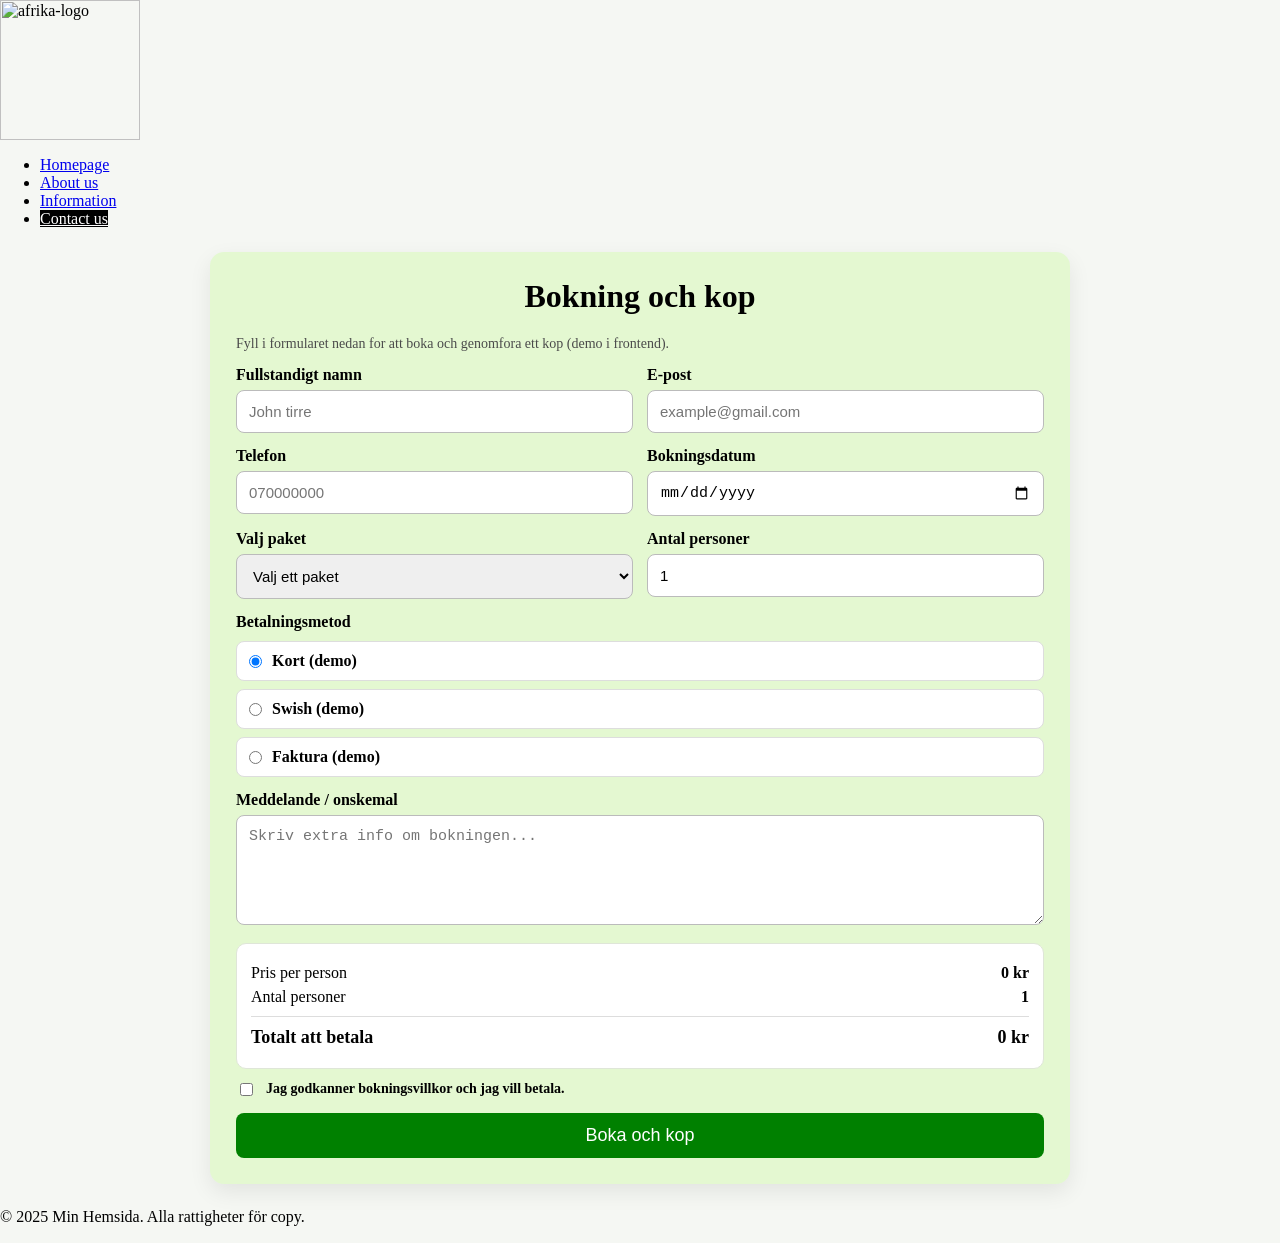
==== contakt.html @ 3421997f "ny contakt.html har adderat" ====
<head>
    <meta charset="UTF-8">
    <meta name="viewport" content="width=device-width, initial-scale=1.0">
    <title>Bokning och köp</title>
    <link rel="stylesheet" href="pro.css">
    <style>
        body {
            padding: 0;
            margin: 0;
            background: #f5f7f3;
        }

        .booking-wrap {
            max-width: 860px;
            margin: 24px auto;
            padding: 0 16px;
        }

        .booking-card {
            border: none;
            border-radius: 14px;
            padding: 26px;
            background-color: rgba(119, 255, 0, 0.14);
            box-shadow: 0 8px 22px rgba(0, 0, 0, 0.08);
        }

        .booking-card h1 {
            margin-top: 0;
            text-align: center;
        }

        .grid {
            display: grid;
            grid-template-columns: repeat(2, minmax(0, 1fr));
            gap: 14px;
        }

        .field {
            display: flex;
            flex-direction: column;
            gap: 6px;
        }

        .field.full {
            grid-column: 1 / -1;
        }

        label {
            font-size: 16px;
            font-weight: 600;
        }

        input,
        select,
        textarea {
            width: 100%;
            padding: 12px;
            border-radius: 8px;
            border: 1px solid #bbb;
            font-size: 15px;
            box-sizing: border-box;
        }

        textarea {
            resize: vertical;
            min-height: 110px;
        }

        .payment-options {
            display: grid;
            gap: 8px;
            margin-top: 4px;
        }

        .payment-option {
            display: flex;
            align-items: center;
            gap: 10px;
            background: white;
            border: 1px solid #ddd;
            border-radius: 8px;
            padding: 10px 12px;
        }

        .payment-option input {
            width: auto;
            margin: 0;
        }

        .summary {
            margin-top: 18px;
            background: #fff;
            border-radius: 10px;
            border: 1px solid #dfe6d8;
            padding: 14px;
        }

        .summary-row {
            display: flex;
            justify-content: space-between;
            gap: 12px;
            margin: 6px 0;
        }

        .summary-row.total {
            font-weight: 700;
            font-size: 18px;
            border-top: 1px solid #ddd;
            padding-top: 10px;
            margin-top: 10px;
        }

        .lab2 {
            padding: 12px;
            width: 100%;
            font-size: 18px;
            border-radius: 8px;
            background-color: green;
            color: white;
            border: none;
            text-align: center;
            margin-top: 14px;
        }

        .lab2:hover {
            background-color: rgb(64, 226, 64);
            cursor: pointer;
        }

        .muted {
            color: #4b4b4b;
            font-size: 14px;
            margin-top: 8px;
        }

        .checkbox-line {
            display: flex;
            align-items: flex-start;
            gap: 10px;
            margin-top: 12px;
            font-size: 14px;
        }

        .checkbox-line input {
            width: auto;
            margin-top: 2px;
        }

        .result {
            margin-top: 16px;
            padding: 14px;
            border-radius: 8px;
            background: #eaf9e5;
            border: 1px solid #b4dfac;
            display: none;
        }

        .warning {
            margin-top: 10px;
            padding: 10px;
            border-radius: 8px;
            background: #fff6d8;
            border: 1px solid #f0d87a;
            font-size: 14px;
        }

        @media (max-width: 700px) {
            .grid {
                grid-template-columns: 1fr;
            }
        }
    </style>
</head>

<body>

    <div class="item_upp">
        <header>
            <img src="afrika-logo.jpg" alt="afrika-logo" class="afrika-logo" width="140" height="140">
        </header>

        <nav>
            <ul>
                <li><a href="index.html">Homepage</a></li>
                <li><a href="Aboutus.html">About us</a></li>
                <li><a href="info.html">Information</a></li>
                <li><a href="#" style="background: black; color: white; cursor: default;">Contact us</a></li>
            </ul>
        </nav>
    </div>

    <main class="booking-wrap">
        <form id="bookingForm" class="booking-card">
            <h1>Bokning och kop</h1>
            <p class="muted">Fyll i formularet nedan for att boka och genomfora ett kop (demo i frontend).</p>

            <div class="grid">
                <div class="field">
                    <label for="fullName">Fullstandigt namn</label>
                    <input type="text" id="fullName" name="fullName" placeholder="John tirre" required>
                </div>

                <div class="field">
                    <label for="email">E-post</label>
                    <input type="email" id="email" name="email" placeholder="example@gmail.com" required>
                </div>

                <div class="field">
                    <label for="phone">Telefon</label>
                    <input type="tel" id="phone" name="phone" placeholder="070000000" required>
                </div>

                <div class="field">
                    <label for="travelDate">Bokningsdatum</label>
                    <input type="date" id="travelDate" name="travelDate" required>
                </div>

                <div class="field">
                    <label for="packageType">Valj paket</label>
                    <select id="packageType" name="packageType" required>
                        <option value="">Valj ett paket</option>
                        <option value="Weekend" data-price="1499">Weekendpaket - 1499 kr/person</option>
                        <option value="Kulturresa" data-price="2499">Kulturresa - 2499 kr/person</option>
                        <option value="Safari" data-price="3999">Safari - 3999 kr/person</option>
                    </select>
                </div>

                <div class="field">
                    <label for="guests">Antal personer</label>
                    <input type="number" id="guests" name="guests" min="1" max="20" value="1" required>
                </div>

                <div class="field full">
                    <label>Betalningsmetod</label>
                    <div class="payment-options">
                        <label class="payment-option"><input type="radio" name="paymentMethod" value="Kort" checked>
                            Kort
                            (demo)</label>
                        <label class="payment-option"><input type="radio" name="paymentMethod" value="Swish"> Swish
                            (demo)</label>
                        <label class="payment-option"><input type="radio" name="paymentMethod" value="Faktura"> Faktura
                            (demo)</label>
                    </div>
                </div>

                <div class="field full">
                    <label for="message">Meddelande / onskemal</label>
                    <textarea name="message" id="message" placeholder="Skriv extra info om bokningen..."></textarea>
                </div>
            </div>

            <section class="summary" aria-live="polite">
                <div class="summary-row">
                    <span>Pris per person</span>
                    <strong id="pricePerPerson">0 kr</strong>
                </div>
                <div class="summary-row">
                    <span>Antal personer</span>
                    <strong id="guestCount">1</strong>
                </div>
                <div class="summary-row total">
                    <span>Totalt att betala</span>
                    <strong id="totalPrice">0 kr</strong>
                </div>
            </section>

            <label class="checkbox-line">
                <input type="checkbox" id="terms" required>
                <span>Jag godkanner bokningsvillkor och jag vill betala.</span>
            </label>

            <!---- <div class="warning">
        Riktig betalning (Stripe/Klarna/Swish API) kraver backend och API-nycklar. Denna version sparar bokningen lokalt
        i webblasaren.
      </div> -->

            <button type="submit" class="lab2">Boka och kop</button>

            <div id="bookingResult" class="result"></div>
        </form>
    </main>

    <footer class="foot">
        <p>&copy; 2025 Min Hemsida. Alla rattigheter för copy.</p>
    </footer>

    <script>
        (function () {
            const form = document.getElementById("bookingForm");
            const packageType = document.getElementById("packageType");
            const guests = document.getElementById("guests");
            const travelDate = document.getElementById("travelDate");
            const pricePerPersonEl = document.getElementById("pricePerPerson");
            const guestCountEl = document.getElementById("guestCount");
            const totalPriceEl = document.getElementById("totalPrice");
            const resultEl = document.getElementById("bookingResult");

            const today = new Date();
            const isoToday = new Date(today.getTime() - today.getTimezoneOffset() * 60000).toISOString().split("T")[0];
            travelDate.min = isoToday;

            function formatPrice(value) {
                return Number(value || 0).toLocaleString("sv-SE") + " kr";
            }

            function getSelectedPrice() {
                const option = packageType.options[packageType.selectedIndex];
                return option ? Number(option.dataset.price || 0) : 0;
            }

            function updateSummary() {
                const price = getSelectedPrice();
                const count = Math.max(1, Number(guests.value || 1));
                const total = price * count;

                pricePerPersonEl.textContent = formatPrice(price);
                guestCountEl.textContent = String(count);
                totalPriceEl.textContent = formatPrice(total);
            }

            packageType.addEventListener("change", updateSummary);
            guests.addEventListener("input", updateSummary);
            updateSummary();

            form.addEventListener("submit", function (event) {
                event.preventDefault();

                if (!form.reportValidity()) {
                    return;
                }

                const selectedDate = new Date(travelDate.value + "T00:00:00");
                const now = new Date();
                now.setHours(0, 0, 0, 0);

                if (selectedDate < now) {
                    alert("Valj ett bokningsdatum idag eller senare.");
                    return;
                }

                const paymentMethod = form.querySelector('input[name="paymentMethod"]:checked').value;
                const price = getSelectedPrice();
                const count = Math.max(1, Number(guests.value || 1));
                const total = price * count;
                const bookingId = "BK-" + Date.now().toString().slice(-8);

                const booking = {
                    bookingId: bookingId,
                    fullName: form.fullName.value.trim(),
                    email: form.email.value.trim(),
                    phone: form.phone.value.trim(),
                    travelDate: form.travelDate.value,
                    packageType: form.packageType.value,
                    guests: count,
                    paymentMethod: paymentMethod,
                    message: form.message.value.trim(),
                    total: total,
                    createdAt: new Date().toISOString()
                };

                const existing = JSON.parse(localStorage.getItem("bookings") || "[]");
                existing.push(booking);
                localStorage.setItem("bookings", JSON.stringify(existing));

                resultEl.style.display = "block";
                resultEl.innerHTML =
                    "<strong>Bokning skapad!</strong><br>" +
                    "Bokningsnummer: <strong>" + bookingId + "</strong><br>" +
                    "Paket: " + booking.packageType + "<br>" +
                    "Datum: " + booking.travelDate + "<br>" +
                    "Betalning: " + booking.paymentMethod + " (demo)<br>" +
                    "Total: <strong>" + formatPrice(total) + "</strong>";

                form.reset();
                guests.value = 1;
                travelDate.min = isoToday;
                updateSummary();
            });
        })();
    </script>
</body>

</html>
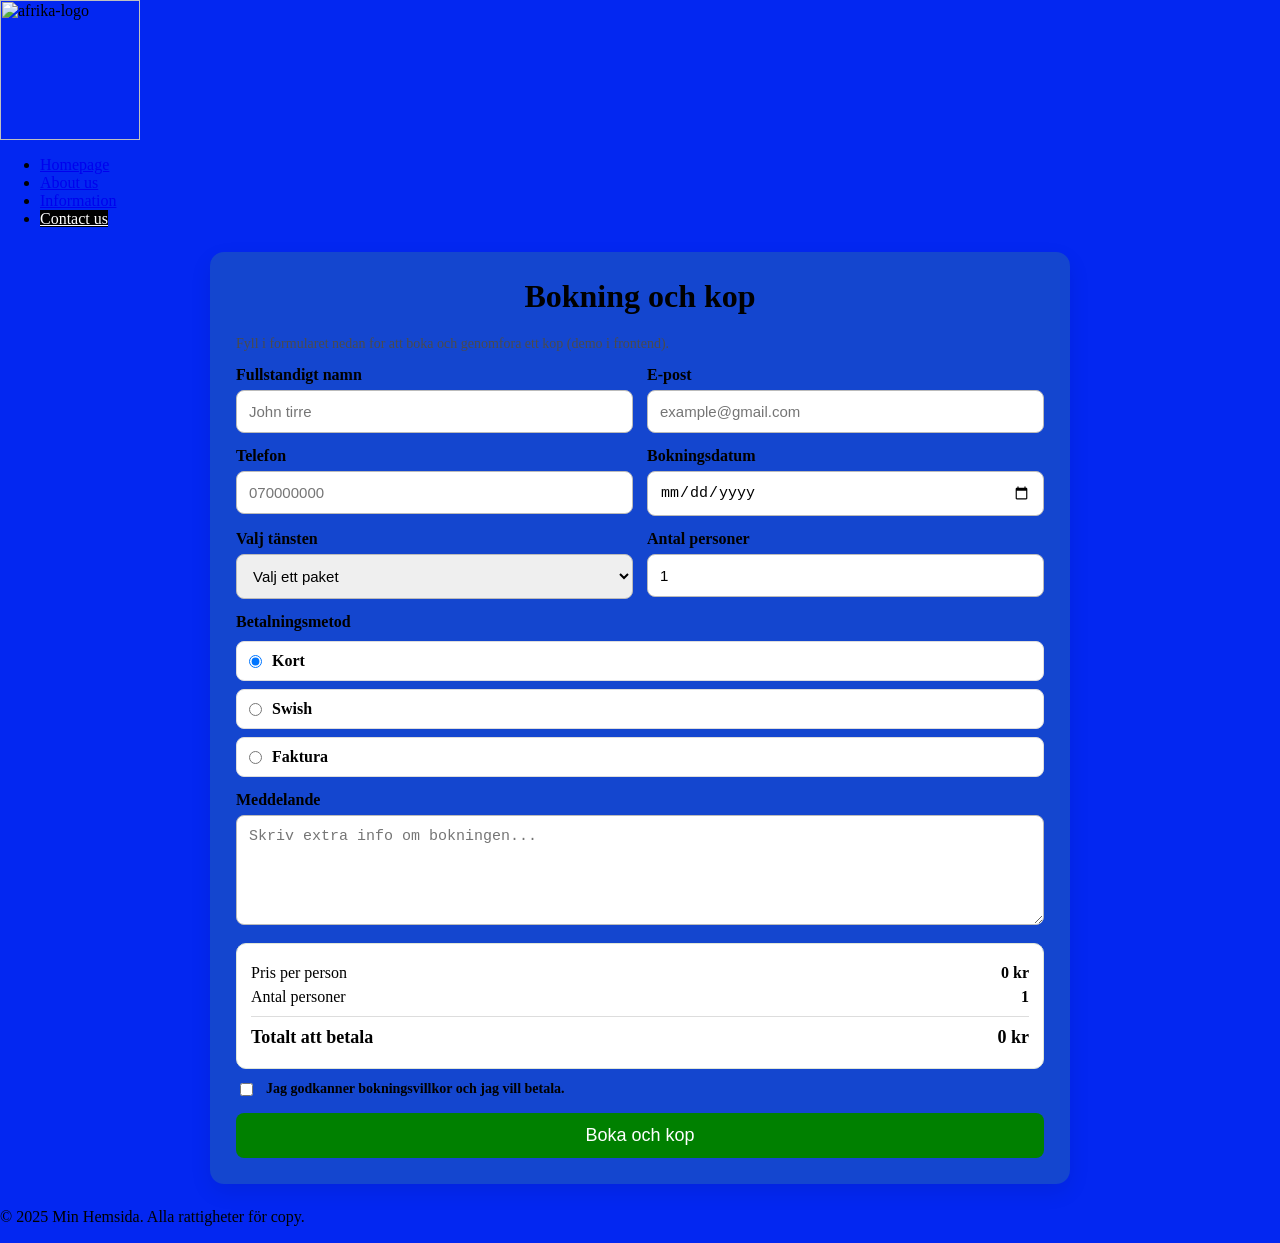
==== commit 9e540549: "ändrade liner på alla filer" ====
--- a/contakt.html
+++ b/contakt.html
@@ -7,7 +7,7 @@
         body {
             padding: 0;
             margin: 0;
-            background: #f5f7f3;
+            background: #0327f1;
         }
 
         .booking-wrap {
@@ -216,12 +216,12 @@
                 </div>
 
                 <div class="field">
-                    <label for="packageType">Valj paket</label>
+                    <label for="packageType">Valj tänsten</label>
                     <select id="packageType" name="packageType" required>
                         <option value="">Valj ett paket</option>
-                        <option value="Weekend" data-price="1499">Weekendpaket - 1499 kr/person</option>
-                        <option value="Kulturresa" data-price="2499">Kulturresa - 2499 kr/person</option>
-                        <option value="Safari" data-price="3999">Safari - 3999 kr/person</option>
+                        <option value="Skolan" data-price="1499">skolan - 1499 kr/person</option>
+                        <option value="Kulter" data-price="2499">Kulter- 2499 kr/person</option>
+                        <option value="Brolop" data-price="3999">- 3999 kr/person</option>
                     </select>
                 </div>
 
@@ -235,16 +235,16 @@
                     <div class="payment-options">
                         <label class="payment-option"><input type="radio" name="paymentMethod" value="Kort" checked>
                             Kort
-                            (demo)</label>
+                            </label>
                         <label class="payment-option"><input type="radio" name="paymentMethod" value="Swish"> Swish
-                            (demo)</label>
+                            </label>
                         <label class="payment-option"><input type="radio" name="paymentMethod" value="Faktura"> Faktura
-                            (demo)</label>
+                            </label>
                     </div>
                 </div>
 
                 <div class="field full">
-                    <label for="message">Meddelande / onskemal</label>
+                    <label for="message">Meddelande</label>
                     <textarea name="message" id="message" placeholder="Skriv extra info om bokningen..."></textarea>
                 </div>
             </div>
@@ -269,10 +269,6 @@
                 <span>Jag godkanner bokningsvillkor och jag vill betala.</span>
             </label>
 
-            <!---- <div class="warning">
-        Riktig betalning (Stripe/Klarna/Swish API) kraver backend och API-nycklar. Denna version sparar bokningen lokalt
-        i webblasaren.
-      </div> -->
 
             <button type="submit" class="lab2">Boka och kop</button>
 
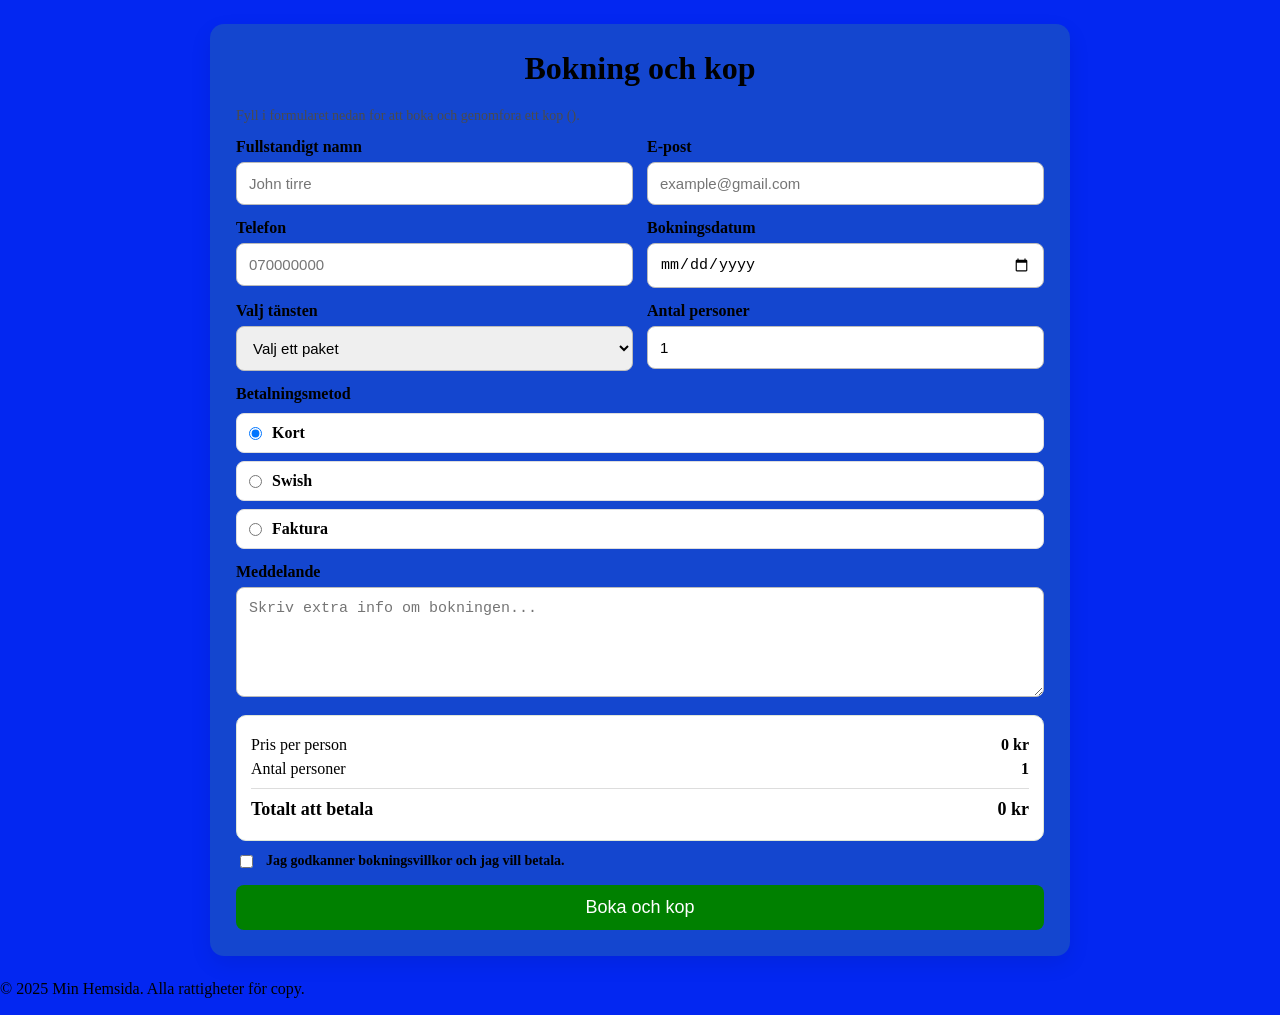
==== commit 96cef3a5: "rol och titel" ====
--- a/contakt.html
+++ b/contakt.html
@@ -173,26 +173,10 @@
 </head>
 
 <body>
-
-    <div class="item_upp">
-        <header>
-            <img src="afrika-logo.jpg" alt="afrika-logo" class="afrika-logo" width="140" height="140">
-        </header>
-
-        <nav>
-            <ul>
-                <li><a href="index.html">Homepage</a></li>
-                <li><a href="Aboutus.html">About us</a></li>
-                <li><a href="info.html">Information</a></li>
-                <li><a href="#" style="background: black; color: white; cursor: default;">Contact us</a></li>
-            </ul>
-        </nav>
-    </div>
-
     <main class="booking-wrap">
         <form id="bookingForm" class="booking-card">
             <h1>Bokning och kop</h1>
-            <p class="muted">Fyll i formularet nedan for att boka och genomfora ett kop (demo i frontend).</p>
+            <p class="muted">Fyll i formularet nedan for att boka och genomfora ett kop ().</p>
 
             <div class="grid">
                 <div class="field">
@@ -235,11 +219,11 @@
                     <div class="payment-options">
                         <label class="payment-option"><input type="radio" name="paymentMethod" value="Kort" checked>
                             Kort
-                            </label>
+                        </label>
                         <label class="payment-option"><input type="radio" name="paymentMethod" value="Swish"> Swish
-                            </label>
+                        </label>
                         <label class="payment-option"><input type="radio" name="paymentMethod" value="Faktura"> Faktura
-                            </label>
+                        </label>
                     </div>
                 </div>
 
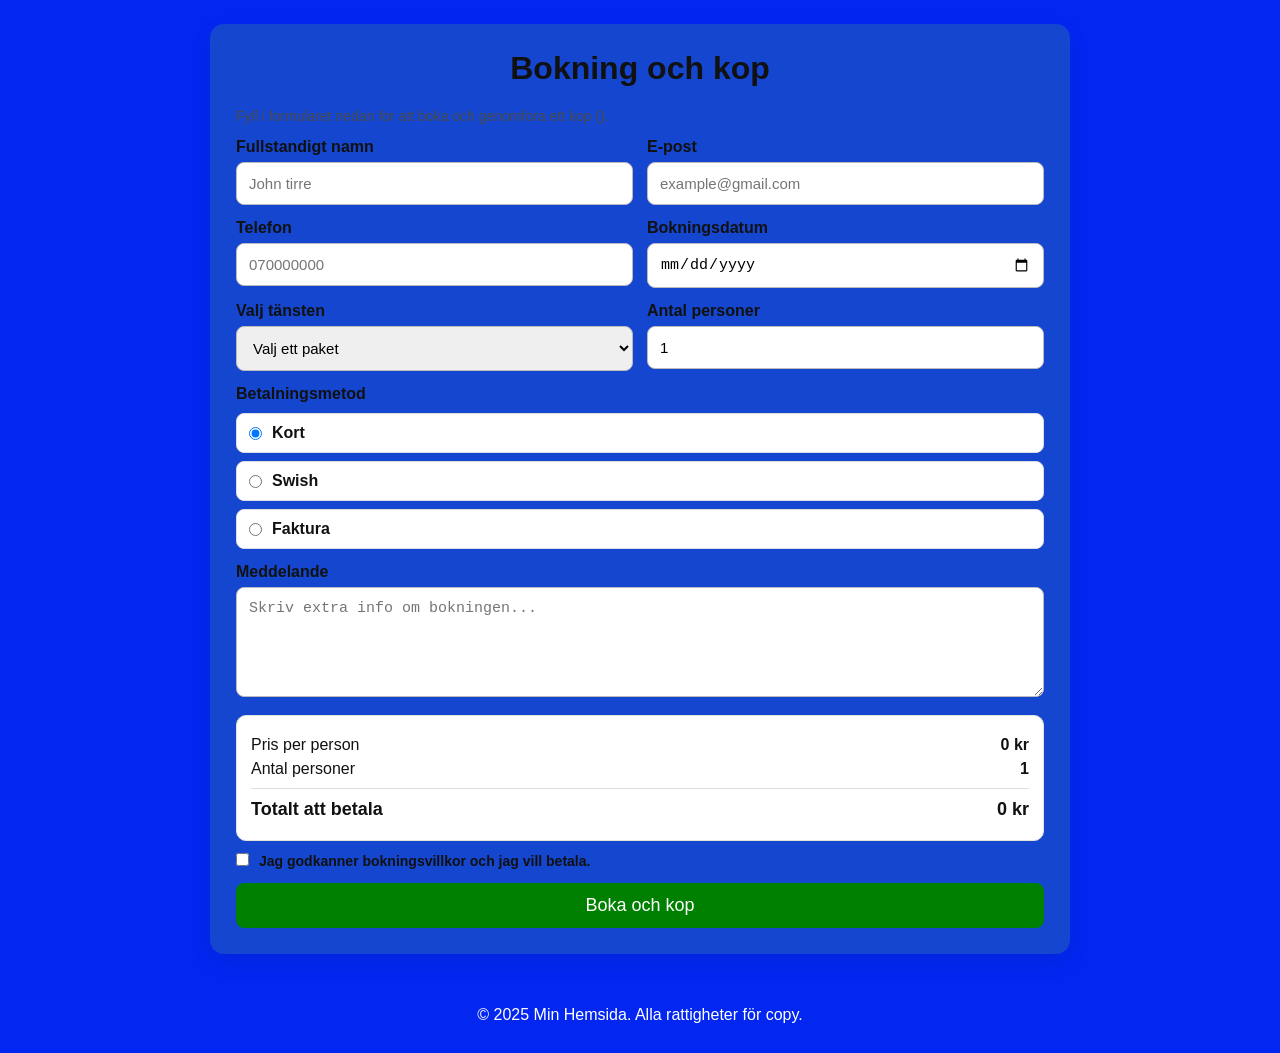
==== commit 08b52a02: "forkortad css" ====
--- a/contakt.html
+++ b/contakt.html
@@ -2,177 +2,10 @@
     <meta charset="UTF-8">
     <meta name="viewport" content="width=device-width, initial-scale=1.0">
     <title>Bokning och köp</title>
-    <link rel="stylesheet" href="pro.css">
-    <style>
-        body {
-            padding: 0;
-            margin: 0;
-            background: #0327f1;
-        }
-
-        .booking-wrap {
-            max-width: 860px;
-            margin: 24px auto;
-            padding: 0 16px;
-        }
-
-        .booking-card {
-            border: none;
-            border-radius: 14px;
-            padding: 26px;
-            background-color: rgba(119, 255, 0, 0.14);
-            box-shadow: 0 8px 22px rgba(0, 0, 0, 0.08);
-        }
-
-        .booking-card h1 {
-            margin-top: 0;
-            text-align: center;
-        }
-
-        .grid {
-            display: grid;
-            grid-template-columns: repeat(2, minmax(0, 1fr));
-            gap: 14px;
-        }
-
-        .field {
-            display: flex;
-            flex-direction: column;
-            gap: 6px;
-        }
-
-        .field.full {
-            grid-column: 1 / -1;
-        }
-
-        label {
-            font-size: 16px;
-            font-weight: 600;
-        }
-
-        input,
-        select,
-        textarea {
-            width: 100%;
-            padding: 12px;
-            border-radius: 8px;
-            border: 1px solid #bbb;
-            font-size: 15px;
-            box-sizing: border-box;
-        }
-
-        textarea {
-            resize: vertical;
-            min-height: 110px;
-        }
-
-        .payment-options {
-            display: grid;
-            gap: 8px;
-            margin-top: 4px;
-        }
-
-        .payment-option {
-            display: flex;
-            align-items: center;
-            gap: 10px;
-            background: white;
-            border: 1px solid #ddd;
-            border-radius: 8px;
-            padding: 10px 12px;
-        }
-
-        .payment-option input {
-            width: auto;
-            margin: 0;
-        }
-
-        .summary {
-            margin-top: 18px;
-            background: #fff;
-            border-radius: 10px;
-            border: 1px solid #dfe6d8;
-            padding: 14px;
-        }
-
-        .summary-row {
-            display: flex;
-            justify-content: space-between;
-            gap: 12px;
-            margin: 6px 0;
-        }
-
-        .summary-row.total {
-            font-weight: 700;
-            font-size: 18px;
-            border-top: 1px solid #ddd;
-            padding-top: 10px;
-            margin-top: 10px;
-        }
-
-        .lab2 {
-            padding: 12px;
-            width: 100%;
-            font-size: 18px;
-            border-radius: 8px;
-            background-color: green;
-            color: white;
-            border: none;
-            text-align: center;
-            margin-top: 14px;
-        }
-
-        .lab2:hover {
-            background-color: rgb(64, 226, 64);
-            cursor: pointer;
-        }
-
-        .muted {
-            color: #4b4b4b;
-            font-size: 14px;
-            margin-top: 8px;
-        }
-
-        .checkbox-line {
-            display: flex;
-            align-items: flex-start;
-            gap: 10px;
-            margin-top: 12px;
-            font-size: 14px;
-        }
-
-        .checkbox-line input {
-            width: auto;
-            margin-top: 2px;
-        }
-
-        .result {
-            margin-top: 16px;
-            padding: 14px;
-            border-radius: 8px;
-            background: #eaf9e5;
-            border: 1px solid #b4dfac;
-            display: none;
-        }
-
-        .warning {
-            margin-top: 10px;
-            padding: 10px;
-            border-radius: 8px;
-            background: #fff6d8;
-            border: 1px solid #f0d87a;
-            font-size: 14px;
-        }
-
-        @media (max-width: 700px) {
-            .grid {
-                grid-template-columns: 1fr;
-            }
-        }
-    </style>
+    <link rel="stylesheet" href="index.css">
 </head>
 
-<body>
+<body class="booking-page">
     <main class="booking-wrap">
         <form id="bookingForm" class="booking-card">
             <h1>Bokning och kop</h1>
@@ -360,4 +193,4 @@
     </script>
 </body>
 
-</html>+</html>
--- a/index.css
+++ b/index.css
@@ -0,0 +1,76 @@
+body {
+  margin: 0;
+  font-family: Arial, sans-serif;
+  background: #f3f4f6;
+  color: #111;
+}
+.hero { background: linear-gradient(180deg, #5b2a7a, #4a2163); padding: 34px 16px 26px; text-align: center; color: #fff; }
+.hero__title { margin: 0; font-weight: 600; letter-spacing: .3px; }
+.hero__nav { padding: 1%; margin-top: 14px; display: flex; justify-content: center; gap: 20px; }
+.hero__nav a { color: #fff; text-decoration: none; opacity: .9; }
+.hero__nav a:hover { opacity: 1; text-decoration: underline; }
+.container { max-width: 980px; margin: 18px auto; padding: 0 16px; }
+.panel { background: #fff; border-radius: 12px; padding: 18px; margin: 16px 0; box-shadow: 0 6px 18px rgba(0,0,0,.06); }
+.muted { color: #555; }
+.section-head { margin-top: 12px; }
+.grid { margin-top: 12px; display: grid; grid-template-columns: repeat(auto-fit, minmax(190px, 1fr)); gap: 12px; }
+.staff-card {
+  background: #edf0f2;
+  border-radius: 12px;
+  padding: 14px;
+  min-height: 120px;
+  display: flex;
+  flex-direction: column;
+  justify-content: space-between;
+}
+.staff-card__name { margin: 0 0 6px; font-size: 18px; }
+.staff-card__role { margin: 0; font-size: 14px; color: #333; opacity: .9; }
+.staff-card__actions { display: flex; gap: 10px; margin-top: 12px; }
+.btn-outline { border: 1px solid #1b1b1b; background: #fff; padding: 8px 10px; border-radius: 8px; cursor: pointer; }
+.btn-outline:hover { filter: brightness(0.96); }
+.staff-card--highlight { border: 2px solid #1b1b1b; }
+.form { max-width: 560px; display: grid; gap: 12px; }
+.form__row { display: grid; gap: 6px; }
+input, textarea { width: 100%; border: 1px solid #cfd4d9; border-radius: 10px; padding: 10px 12px; font-size: 14px; outline: none; }
+textarea { min-height: 110px; resize: vertical; }
+input:focus, textarea:focus { border-color: #5b2a7a; }
+.btn { width: fit-content; border: 0; background: #5b2a7a; color: #fff; padding: 10px 14px; border-radius: 10px; cursor: pointer; }
+.btn:hover { filter: brightness(0.95); }
+.status { margin: 0; font-size: 14px; }
+.footer { background: #4a2163; color: #fff; text-align: center; padding: 12px; }
+.booking-page { margin: 0; background: #0327f1; }
+.booking-page .booking-wrap { max-width: 860px; margin: 24px auto; padding: 0 16px; }
+.booking-page .booking-card { border: 0; border-radius: 14px; padding: 26px; background: rgba(119,255,0,.14); box-shadow: 0 8px 22px rgba(0,0,0,.08); }
+.booking-page .booking-card h1 { margin-top: 0; text-align: center; }
+.booking-page .grid { display: grid; grid-template-columns: repeat(2, minmax(0, 1fr)); gap: 14px; }
+.booking-page .field { display: flex; flex-direction: column; gap: 6px; }
+.booking-page .field.full { grid-column: 1 / -1; }
+.booking-page label { font-size: 16px; font-weight: 600; }
+.booking-page input,
+.booking-page select,
+.booking-page textarea {
+  width: 100%;
+  padding: 12px;
+  border: 1px solid #bbb;
+  border-radius: 8px;
+  box-sizing: border-box;
+  font-size: 15px;
+}
+.booking-page textarea { min-height: 110px; resize: vertical; }
+.booking-page .payment-options { margin-top: 4px; display: grid; gap: 8px; }
+.booking-page .payment-option { display: flex; align-items: center; gap: 10px; padding: 10px 12px; background: #fff; border: 1px solid #ddd; border-radius: 8px; }
+.booking-page .payment-option input,
+.booking-page .checkbox-line input { width: auto; margin: 0; }
+.booking-page .summary { margin-top: 18px; padding: 14px; background: #fff; border: 1px solid #dfe6d8; border-radius: 10px; }
+.booking-page .summary-row { margin: 6px 0; display: flex; justify-content: space-between; gap: 12px; }
+.booking-page .summary-row.total { margin-top: 10px; padding-top: 10px; border-top: 1px solid #ddd; font-size: 18px; font-weight: 700; }
+.booking-page .lab2 { width: 100%; margin-top: 14px; padding: 12px; border: 0; border-radius: 8px; background: green; color: #fff; font-size: 18px; text-align: center; }
+.booking-page .lab2:hover { cursor: pointer; background: rgb(64,226,64); }
+.booking-page .muted { margin-top: 8px; font-size: 14px; color: #4b4b4b; }
+.booking-page .checkbox-line { margin-top: 12px; display: flex; align-items: flex-start; gap: 10px; font-size: 14px; }
+.booking-page .result { display: none; margin-top: 16px; padding: 14px; background: #eaf9e5; border: 1px solid #b4dfac; border-radius: 8px; }
+.booking-page .warning { margin-top: 10px; padding: 10px; font-size: 14px; background: #fff6d8; border: 1px solid #f0d87a; border-radius: 8px; }
+.booking-page .foot { color: #fff; text-align: center; padding: 12px; }
+@media (max-width: 700px) {
+  .booking-page .grid { grid-template-columns: 1fr; }
+}
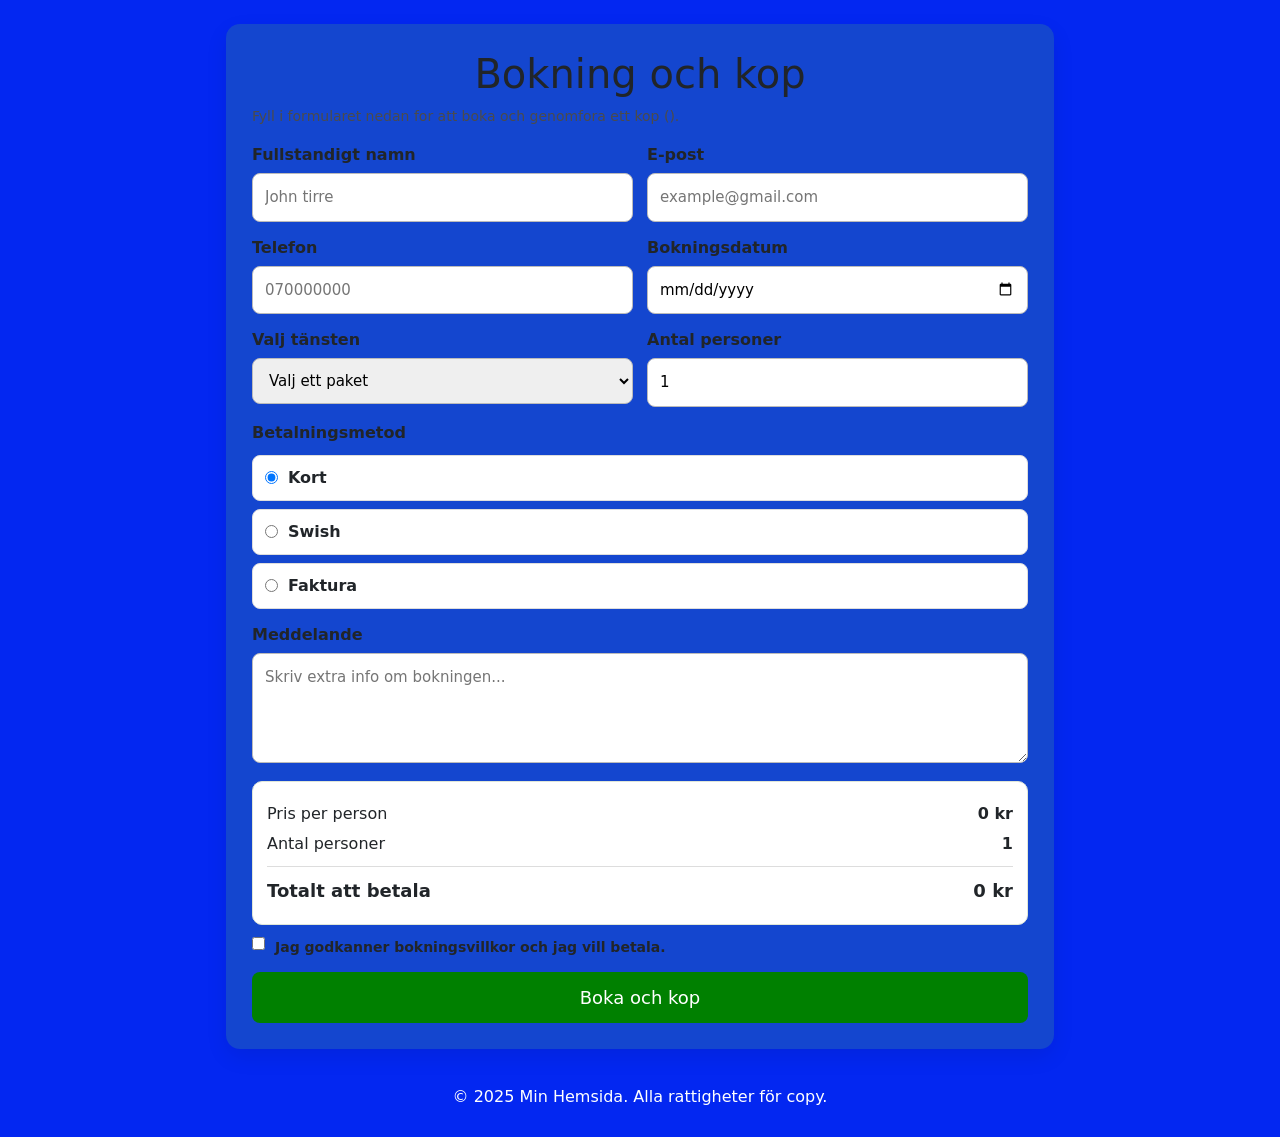
==== commit 3d2df424: "adderad navbar med Boostrap.justerade css." ====
--- a/contakt.html
+++ b/contakt.html
@@ -3,6 +3,9 @@
     <meta name="viewport" content="width=device-width, initial-scale=1.0">
     <title>Bokning och köp</title>
     <link rel="stylesheet" href="index.css">
+    <link href="https://cdn.jsdelivr.net/npm/bootstrap@5.3.8/dist/css/bootstrap.min.css" rel="stylesheet"
+        integrity="sha384-sRIl4kxILFvY47J16cr9ZwB07vP4J8+LH7qKQnuqkuIAvNWLzeN8tE5YBujZqJLB" crossorigin="anonymous">
+
 </head>
 
 <body class="booking-page">
@@ -191,6 +194,9 @@
             });
         })();
     </script>
+    <script src="https://cdn.jsdelivr.net/npm/bootstrap@5.3.8/dist/js/bootstrap.bundle.min.js"
+        integrity="sha384-FKyoEForCGlyvwx9Hj09JcYn3nv7wiPVlz7YYwJrWVcXK/BmnVDxM+D2scQbITxI"
+        crossorigin="anonymous"></script>
 </body>
 
-</html>
+</html>
--- a/index.css
+++ b/index.css
@@ -1,19 +1,39 @@
 body {
   margin: 0;
-  font-family: Arial, sans-serif;
-  background: #f3f4f6;
+  background: #1e3602;
   color: #111;
 }
-.hero { background: linear-gradient(180deg, #5b2a7a, #4a2163); padding: 34px 16px 26px; text-align: center; color: #fff; }
-.hero__title { margin: 0; font-weight: 600; letter-spacing: .3px; }
-.hero__nav { padding: 1%; margin-top: 14px; display: flex; justify-content: center; gap: 20px; }
-.hero__nav a { color: #fff; text-decoration: none; opacity: .9; }
-.hero__nav a:hover { opacity: 1; text-decoration: underline; }
-.container { max-width: 980px; margin: 18px auto; padding: 0 16px; }
-.panel { background: #fff; border-radius: 12px; padding: 18px; margin: 16px 0; box-shadow: 0 6px 18px rgba(0,0,0,.06); }
-.muted { color: #555; }
-.section-head { margin-top: 12px; }
-.grid { margin-top: 12px; display: grid; grid-template-columns: repeat(auto-fit, minmax(190px, 1fr)); gap: 12px; }
+
+.container {
+
+  max-width: 980px;
+  margin: 18px auto;
+  padding: 0 16px;
+}
+
+.Ilza {
+  background: #fff;
+  border-radius: 12px;
+  padding: 18px;
+  margin: 16px 0;
+  box-shadow: 0 6px 18px rgba(0, 0, 0, .06);
+}
+
+.Jaber {
+  color: #555;
+}
+
+.section-head {
+  margin-top: 12px;
+}
+
+.pro1 {
+  margin-top: 12px;
+  display: grid;
+  grid-template-columns: repeat(auto-fit, minmax(190px, 1fr));
+  gap: 12px;
+}
+
 .staff-card {
   background: #edf0f2;
   border-radius: 12px;
@@ -23,29 +43,143 @@
   flex-direction: column;
   justify-content: space-between;
 }
-.staff-card__name { margin: 0 0 6px; font-size: 18px; }
-.staff-card__role { margin: 0; font-size: 14px; color: #333; opacity: .9; }
-.staff-card__actions { display: flex; gap: 10px; margin-top: 12px; }
-.btn-outline { border: 1px solid #1b1b1b; background: #fff; padding: 8px 10px; border-radius: 8px; cursor: pointer; }
-.btn-outline:hover { filter: brightness(0.96); }
-.staff-card--highlight { border: 2px solid #1b1b1b; }
-.form { max-width: 560px; display: grid; gap: 12px; }
-.form__row { display: grid; gap: 6px; }
-input, textarea { width: 100%; border: 1px solid #cfd4d9; border-radius: 10px; padding: 10px 12px; font-size: 14px; outline: none; }
-textarea { min-height: 110px; resize: vertical; }
-input:focus, textarea:focus { border-color: #5b2a7a; }
-.btn { width: fit-content; border: 0; background: #5b2a7a; color: #fff; padding: 10px 14px; border-radius: 10px; cursor: pointer; }
-.btn:hover { filter: brightness(0.95); }
-.status { margin: 0; font-size: 14px; }
-.footer { background: #4a2163; color: #fff; text-align: center; padding: 12px; }
-.booking-page { margin: 0; background: #0327f1; }
-.booking-page .booking-wrap { max-width: 860px; margin: 24px auto; padding: 0 16px; }
-.booking-page .booking-card { border: 0; border-radius: 14px; padding: 26px; background: rgba(119,255,0,.14); box-shadow: 0 8px 22px rgba(0,0,0,.08); }
-.booking-page .booking-card h1 { margin-top: 0; text-align: center; }
-.booking-page .grid { display: grid; grid-template-columns: repeat(2, minmax(0, 1fr)); gap: 14px; }
-.booking-page .field { display: flex; flex-direction: column; gap: 6px; }
-.booking-page .field.full { grid-column: 1 / -1; }
-.booking-page label { font-size: 16px; font-weight: 600; }
+
+.staff-card__name {
+  margin: 0 0 6px;
+  font-size: 18px;
+}
+
+.staff-card__role {
+  margin: 0;
+  font-size: 14px;
+  color: #333;
+  opacity: .9;
+}
+
+.staff-card__actions {
+  display: flex;
+  gap: 10px;
+  margin-top: 12px;
+}
+
+.btn-outline {
+  border: 1px solid #1b1b1b;
+  background: #fff;
+  padding: 8px 10px;
+  border-radius: 8px;
+  cursor: pointer;
+}
+
+.btn-outline:hover {
+  filter: brightness(0.96);
+}
+
+.staff-card--highlight {
+  border: 2px solid #1b1b1b;
+}
+
+.form {
+  max-width: 560px;
+  display: grid;
+  gap: 12px;
+}
+
+.form__row {
+  display: grid;
+  gap: 6px;
+}
+
+input,
+textarea {
+  width: 100%;
+  border: 1px solid #cfd4d9;
+  border-radius: 10px;
+  padding: 10px 12px;
+  font-size: 14px;
+  outline: none;
+}
+
+textarea {
+  min-height: 110px;
+  resize: vertical;
+}
+
+input:focus,
+textarea:focus {
+  border-color: #5b2a7a;
+}
+
+.btn {
+  width: fit-content;
+  border: 0;
+  background: #5b2a7a;
+  color: #fff;
+  padding: 10px 14px;
+  border-radius: 10px;
+  cursor: pointer;
+}
+
+.btn:hover {
+  filter: brightness(0.95);
+}
+
+.status {
+  margin: 0;
+  font-size: 14px;
+}
+
+.footer {
+  background: #4a2163;
+  color: #fff;
+  text-align: center;
+  padding: 12px;
+}
+
+.booking-page {
+  margin: 0;
+  background: #0327f1;
+}
+
+.booking-page .booking-wrap {
+  max-width: 860px;
+  margin: 24px auto;
+  padding: 0 16px;
+}
+
+.booking-page .booking-card {
+  border: 0;
+  border-radius: 14px;
+  padding: 26px;
+  background: rgba(119, 255, 0, .14);
+  box-shadow: 0 8px 22px rgba(0, 0, 0, .08);
+}
+
+.booking-page .booking-card h1 {
+  margin-top: 0;
+  text-align: center;
+}
+
+.booking-page .grid {
+  display: grid;
+  grid-template-columns: repeat(2, minmax(0, 1fr));
+  gap: 14px;
+}
+
+.booking-page .field {
+  display: flex;
+  flex-direction: column;
+  gap: 6px;
+}
+
+.booking-page .field.full {
+  grid-column: 1 / -1;
+}
+
+.booking-page label {
+  font-size: 16px;
+  font-weight: 600;
+}
+
 .booking-page input,
 .booking-page select,
 .booking-page textarea {
@@ -56,21 +190,114 @@
   box-sizing: border-box;
   font-size: 15px;
 }
-.booking-page textarea { min-height: 110px; resize: vertical; }
-.booking-page .payment-options { margin-top: 4px; display: grid; gap: 8px; }
-.booking-page .payment-option { display: flex; align-items: center; gap: 10px; padding: 10px 12px; background: #fff; border: 1px solid #ddd; border-radius: 8px; }
+
+.booking-page textarea {
+  min-height: 110px;
+  resize: vertical;
+}
+
+.booking-page .payment-options {
+  margin-top: 4px;
+  display: grid;
+  gap: 8px;
+}
+
+.booking-page .payment-option {
+  display: flex;
+  align-items: center;
+  gap: 10px;
+  padding: 10px 12px;
+  background: #fff;
+  border: 1px solid #ddd;
+  border-radius: 8px;
+}
+
 .booking-page .payment-option input,
-.booking-page .checkbox-line input { width: auto; margin: 0; }
-.booking-page .summary { margin-top: 18px; padding: 14px; background: #fff; border: 1px solid #dfe6d8; border-radius: 10px; }
-.booking-page .summary-row { margin: 6px 0; display: flex; justify-content: space-between; gap: 12px; }
-.booking-page .summary-row.total { margin-top: 10px; padding-top: 10px; border-top: 1px solid #ddd; font-size: 18px; font-weight: 700; }
-.booking-page .lab2 { width: 100%; margin-top: 14px; padding: 12px; border: 0; border-radius: 8px; background: green; color: #fff; font-size: 18px; text-align: center; }
-.booking-page .lab2:hover { cursor: pointer; background: rgb(64,226,64); }
-.booking-page .muted { margin-top: 8px; font-size: 14px; color: #4b4b4b; }
-.booking-page .checkbox-line { margin-top: 12px; display: flex; align-items: flex-start; gap: 10px; font-size: 14px; }
-.booking-page .result { display: none; margin-top: 16px; padding: 14px; background: #eaf9e5; border: 1px solid #b4dfac; border-radius: 8px; }
-.booking-page .warning { margin-top: 10px; padding: 10px; font-size: 14px; background: #fff6d8; border: 1px solid #f0d87a; border-radius: 8px; }
-.booking-page .foot { color: #fff; text-align: center; padding: 12px; }
+.booking-page .checkbox-line input {
+  width: auto;
+  margin: 0;
+}
+
+.booking-page .summary {
+  margin-top: 18px;
+  padding: 14px;
+  background: #fff;
+  border: 1px solid #dfe6d8;
+  border-radius: 10px;
+}
+
+.booking-page .summary-row {
+  margin: 6px 0;
+  display: flex;
+  justify-content: space-between;
+  gap: 12px;
+}
+
+.booking-page .summary-row.total {
+  margin-top: 10px;
+  padding-top: 10px;
+  border-top: 1px solid #ddd;
+  font-size: 18px;
+  font-weight: 700;
+}
+
+.booking-page .lab2 {
+  width: 100%;
+  margin-top: 14px;
+  padding: 12px;
+  border: 0;
+  border-radius: 8px;
+  background: green;
+  color: #fff;
+  font-size: 18px;
+  text-align: center;
+}
+
+.booking-page .lab2:hover {
+  cursor: pointer;
+  background: rgb(64, 226, 64);
+}
+
+.booking-page .muted {
+  margin-top: 8px;
+  font-size: 14px;
+  color: #4b4b4b;
+}
+
+.booking-page .checkbox-line {
+  margin-top: 12px;
+  display: flex;
+  align-items: flex-start;
+  gap: 10px;
+  font-size: 14px;
+}
+
+.booking-page .result {
+  display: none;
+  margin-top: 16px;
+  padding: 14px;
+  background: #eaf9e5;
+  border: 1px solid #b4dfac;
+  border-radius: 8px;
+}
+
+.booking-page .warning {
+  margin-top: 10px;
+  padding: 10px;
+  font-size: 14px;
+  background: #fff6d8;
+  border: 1px solid #f0d87a;
+  border-radius: 8px;
+}
+
+.booking-page .foot {
+  color: #fff;
+  text-align: center;
+  padding: 12px;
+}
+
 @media (max-width: 700px) {
-  .booking-page .grid { grid-template-columns: 1fr; }
-}
+  .booking-page .grid {
+    grid-template-columns: 1fr;
+  }
+}
